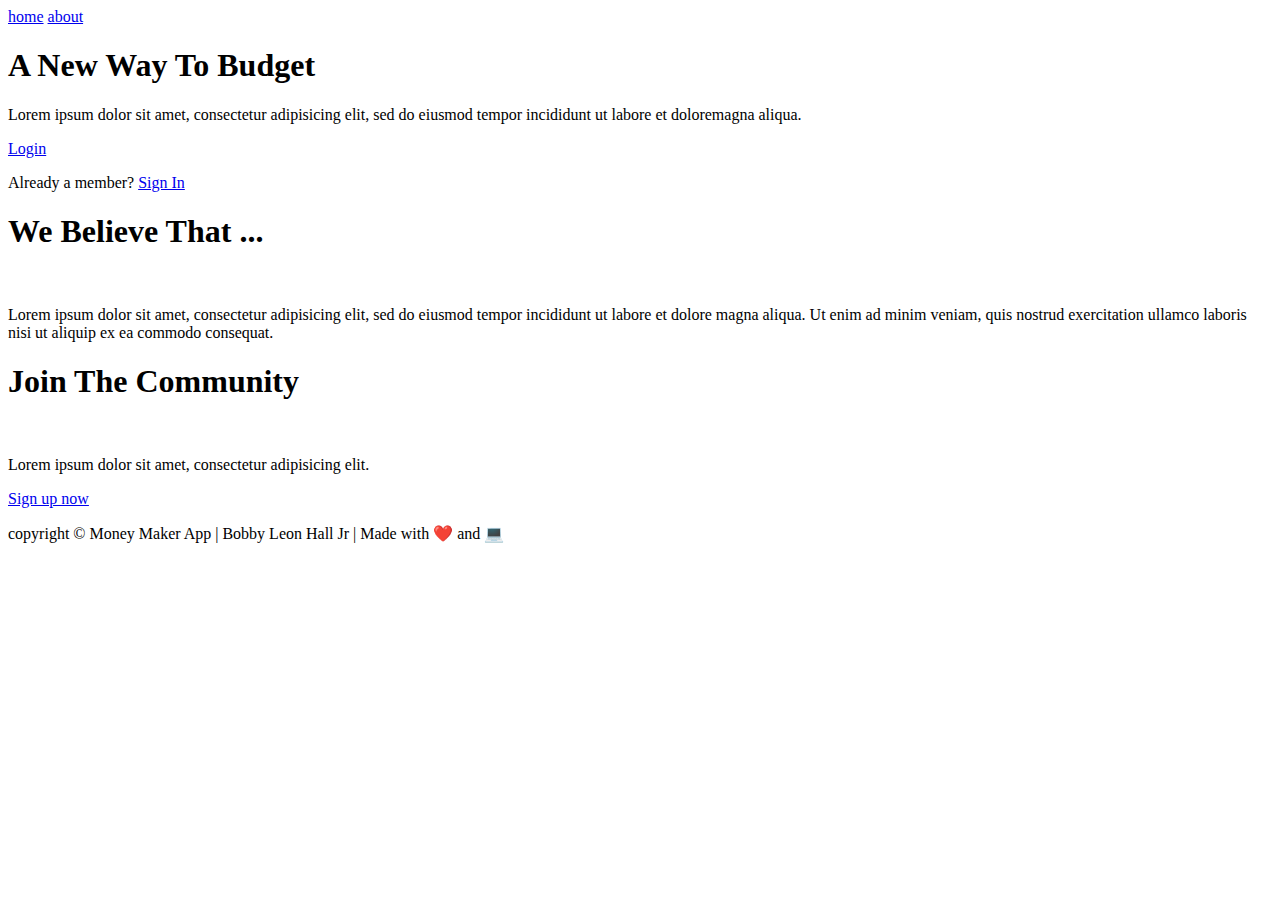
==== index.html @ 4999ef7b "fixed css folder" ====
<!DOCTYPE html>
<html lang="en">

<head>
    <!-- <h1></h1> -->
    <meta charset="UTF-8">
    <meta name="viewport" content="width=device-width, initial-scale=1.0">
    <meta http-equiv="X-UA-Compatible" content="ie=edge">
    <title>Master Your Money</title>

    <link rel="stylesheet" href="css/index.css">
    <link href="https://fonts.googleapis.com/css?family=Raleway&display=swap" rel="stylesheet">
</head>

<body>

    <header id="showcase">

        <nav id="navbar">

            <a href="index.html" class="current">home</a>
            <a href="about.html">about</a>
        </nav>

        <div class="showcase-cta">
            <h1>A New Way To Budget</h1>

            <p>Lorem ipsum dolor sit amet, consectetur adipisicing elit, sed do eiusmod tempor incididunt ut labore et doloremagna
                aliqua.
            </p>
            <div class="btn-container">
                <a href="#" class="button">Login</a>
            </div>
            <p class="sign-up">Already a member?
                <a href="#">Sign In</a>
            </p>

        </div>

    </header>

    <section class="mission-statement">

        <h1>We Believe That ...</h1>
        <br>

        <p>Lorem ipsum dolor sit amet, consectetur adipisicing elit, sed do eiusmod tempor incididunt ut labore et dolore magna
            aliqua. Ut enim ad minim veniam, quis nostrud exercitation ullamco laboris nisi ut aliquip ex ea commodo consequat.
        </p>
    </section>

    <section class="login-cta">

        <h1>Join The Community</h1>
        <br>

        <p>Lorem ipsum dolor sit amet, consectetur adipisicing elit.</p>

        <div class="btn-container">
            <a href="#" class="small-button">Sign up now</a>
        </div>

    </section>

    <footer class="main-footer">
        <p>copyright &copy; Money Maker App | Bobby Leon Hall Jr | Made with ❤️ and 💻</p>
    </footer>



</body>

</html>

</html>
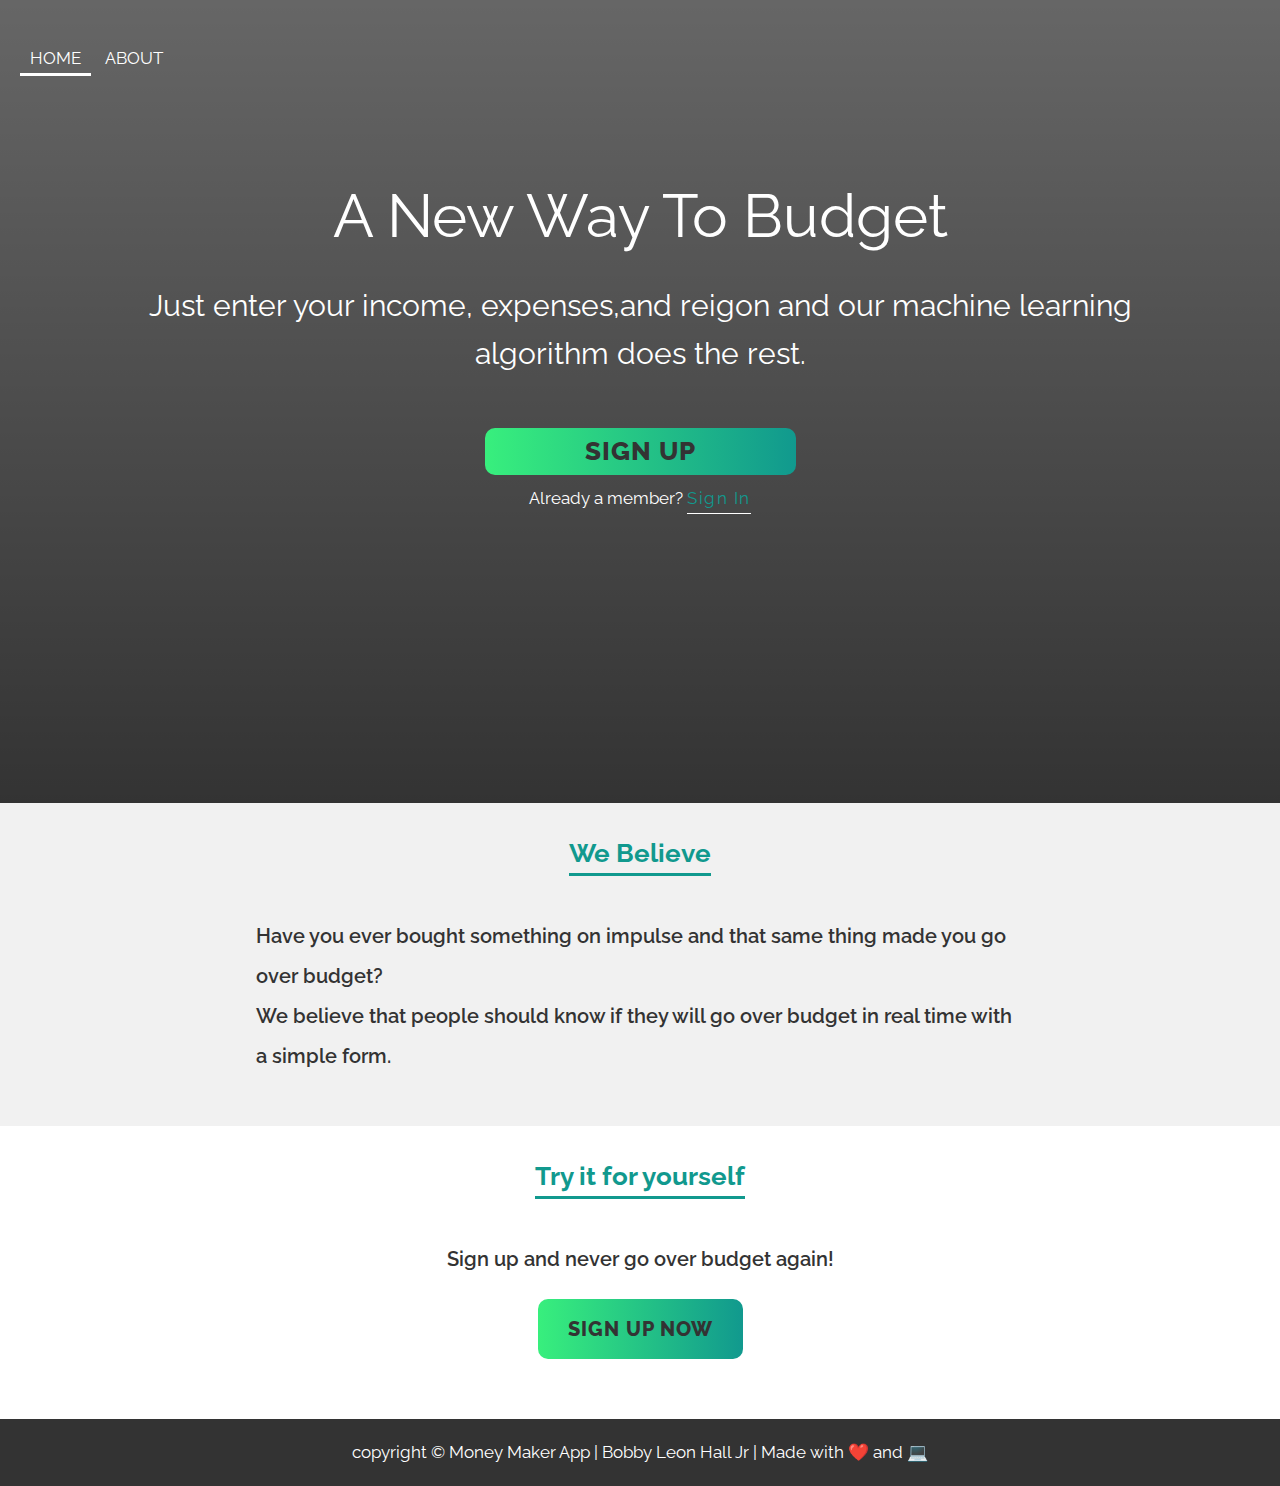
==== commit 020b9f88: "finished copy on website" ====
--- a/index.html
+++ b/index.html
@@ -2,13 +2,12 @@
 <html lang="en">
 
 <head>
-    <!-- <h1></h1> -->
     <meta charset="UTF-8">
     <meta name="viewport" content="width=device-width, initial-scale=1.0">
     <meta http-equiv="X-UA-Compatible" content="ie=edge">
     <title>Master Your Money</title>
 
-    <link rel="stylesheet" href="css/index.css">
+    <link rel="stylesheet" href="CSS/index.css">
     <link href="https://fonts.googleapis.com/css?family=Raleway&display=swap" rel="stylesheet">
 </head>
 
@@ -25,36 +24,35 @@
         <div class="showcase-cta">
             <h1>A New Way To Budget</h1>
 
-            <p>Lorem ipsum dolor sit amet, consectetur adipisicing elit, sed do eiusmod tempor incididunt ut labore et doloremagna
-                aliqua.
+            <p>Just enter your income, expenses,and reigon and our machine learning algorithm does the rest.
             </p>
             <div class="btn-container">
-                <a href="#" class="button">Login</a>
+                <a href="#" class="button">Sign up</a>
             </div>
             <p class="sign-up">Already a member?
                 <a href="#">Sign In</a>
             </p>
-
         </div>
 
     </header>
 
     <section class="mission-statement">
 
-        <h1>We Believe That ...</h1>
+        <h1>We Believe</h1>
         <br>
 
-        <p>Lorem ipsum dolor sit amet, consectetur adipisicing elit, sed do eiusmod tempor incididunt ut labore et dolore magna
-            aliqua. Ut enim ad minim veniam, quis nostrud exercitation ullamco laboris nisi ut aliquip ex ea commodo consequat.
+        <p>Have you ever bought something on impulse and that same thing made you go over budget?</p>
+        <p>
+            We believe that people should know if they will go over budget in real time with a simple form.
         </p>
     </section>
 
     <section class="login-cta">
 
-        <h1>Join The Community</h1>
+        <h1>Try it for yourself</h1>
         <br>
 
-        <p>Lorem ipsum dolor sit amet, consectetur adipisicing elit.</p>
+        <p>Sign up and never go over budget again!</p>
 
         <div class="btn-container">
             <a href="#" class="small-button">Sign up now</a>
--- a/CSS/index.css
+++ b/CSS/index.css
@@ -0,0 +1,489 @@
+/* http://meyerweb.com/eric/tools/css/reset/ 
+   v2.0 | 20110126
+   License: none (public domain)
+*/
+html,
+body,
+div,
+span,
+applet,
+object,
+iframe,
+h1,
+h2,
+h3,
+h4,
+h5,
+h6,
+p,
+blockquote,
+pre,
+a,
+abbr,
+acronym,
+address,
+big,
+cite,
+code,
+del,
+dfn,
+em,
+img,
+ins,
+kbd,
+q,
+s,
+samp,
+small,
+strike,
+strong,
+sub,
+sup,
+tt,
+var,
+b,
+u,
+i,
+center,
+dl,
+dt,
+dd,
+ol,
+ul,
+li,
+fieldset,
+form,
+label,
+legend,
+table,
+caption,
+tbody,
+tfoot,
+thead,
+tr,
+th,
+td,
+article,
+aside,
+canvas,
+details,
+embed,
+figure,
+figcaption,
+footer,
+header,
+hgroup,
+menu,
+nav,
+output,
+ruby,
+section,
+summary,
+time,
+mark,
+audio,
+video {
+  margin: 0;
+  padding: 0;
+  border: 0;
+  font-size: 100%;
+  font: inherit;
+  vertical-align: baseline;
+}
+/* HTML5 display-role reset for older browsers */
+article,
+aside,
+details,
+figcaption,
+figure,
+footer,
+header,
+hgroup,
+menu,
+nav,
+section {
+  display: block;
+}
+body {
+  line-height: 1;
+}
+ol,
+ul {
+  list-style: none;
+}
+blockquote,
+q {
+  quotes: none;
+}
+blockquote:before,
+blockquote:after,
+q:before,
+q:after {
+  content: '';
+  content: none;
+}
+table {
+  border-collapse: collapse;
+  border-spacing: 0;
+}
+body {
+  margin: 0;
+  font-family: 'Raleway', sans-serif;
+  font-size: 17px;
+  color: #333;
+  line-height: 1.6em;
+}
+img {
+  width: 100%;
+}
+#showcase {
+  background-image: linear-gradient(rgba(0, 0, 0, 0.6), rgba(0, 0, 0, 0.8)), url("../images/header.jpg");
+  background-size: cover;
+  background-position: center;
+  height: 67vh;
+  text-align: center;
+  padding: 100px 20px;
+  color: #fff;
+  z-index: -1;
+}
+.showcase-cta {
+  position: relative;
+  display: flex;
+  flex-flow: column nowrap;
+  justify-content: space-between;
+  align-items: center;
+  padding-top: 80px;
+  z-index: 2;
+}
+@media (max-width: 500px) {
+  .showcase-cta {
+    padding-top: 90px;
+  }
+}
+.showcase-cta h1 {
+  font-size: 60px;
+  line-height: 1.2em;
+  padding-bottom: 30px;
+}
+@media (max-width: 700px) {
+  .showcase-cta h1 {
+    font-size: 50px;
+  }
+}
+@media (max-width: 500px) {
+  .showcase-cta h1 {
+    font-size: 40px;
+  }
+}
+.showcase-cta p {
+  font-size: 30px;
+  line-height: 1.6em;
+  max-width: 80%;
+  padding-bottom: 30px;
+}
+@media (max-width: 900px) {
+  .showcase-cta p {
+    font-size: 25px;
+  }
+}
+@media (max-width: 700px) {
+  .showcase-cta p {
+    font-size: 23px;
+  }
+}
+@media (max-width: 500px) {
+  .showcase-cta p {
+    font-size: 20px;
+    max-width: 90%;
+  }
+}
+.showcase-cta .sign-up {
+  font-size: 17px;
+  margin-top: 10px;
+}
+.showcase-cta .sign-up a {
+  font-size: 17px;
+  text-decoration: none;
+  color: #11998e;
+  letter-spacing: 1.5px;
+  border-bottom: 1px solid #fff;
+  padding-bottom: 5px;
+}
+.showcase-cta .sign-up a:hover {
+  color: #fff;
+  border-bottom: 1px solid #11998e;
+}
+#about-showcase {
+  background-image: linear-gradient(rgba(0, 0, 0, 0.6), rgba(0, 0, 0, 0.8)), url("../images/about-header.jpg");
+  background-size: cover;
+  background-position: center;
+  height: 10vh;
+  text-align: center;
+  padding: 100px 20px;
+  color: #fff;
+  z-index: -1;
+}
+#about-showcase .heading-container {
+  display: flex;
+  justify-content: center;
+  text-align: center;
+}
+#about-showcase .heading-container h1 {
+  font-size: 32px;
+  padding-top: 30px;
+  border-bottom: 3px solid #fff;
+  padding-bottom: 10px;
+}
+.btn-container {
+  display: flex;
+  justify-content: center;
+}
+.btn-container .button {
+  font-size: 26px;
+  font-weight: 800;
+  letter-spacing: 1px;
+  text-decoration: none;
+  color: #333;
+  background: #11998e;
+  /* fallback for old browsers */
+  background: linear-gradient(to right, #38ef7d, #11998e);
+  padding: 10px 100px;
+  border-radius: 10px;
+  margin-top: 20px;
+  text-transform: uppercase;
+  transition: 0.3s;
+}
+.btn-container .button.button:hover {
+  color: #11998e;
+  background: #fff;
+}
+.btn-container .small-button {
+  font-size: 20px;
+  font-weight: 800;
+  letter-spacing: 1px;
+  text-decoration: none;
+  color: #333;
+  background: #11998e;
+  /* fallback for old browsers */
+  background: linear-gradient(to right, #38ef7d, #11998e);
+  padding: 10px 30px;
+  border-radius: 10px;
+  margin-top: 20px;
+  text-transform: uppercase;
+  transition: 0.3s;
+}
+.btn-container .small-button:hover {
+  color: #11998e;
+  background: #d3d3d3;
+}
+#navbar {
+  text-transform: uppercase;
+  position: absolute;
+  top: 5%;
+}
+#navbar a {
+  text-decoration: none;
+  color: #fff;
+  padding: 0 10px;
+  list-style: none;
+  margin-bottom: 150px;
+}
+#navbar a:hover {
+  color: #11998e;
+}
+#navbar .current {
+  color: #fff;
+  border-bottom: 3px solid #fff;
+  padding-bottom: 5px;
+}
+#navbar .nav-button {
+  background: linear-gradient(to right, #38ef7d, #11998e);
+  color: #333;
+  padding: 10px 20px;
+  border-radius: 10px;
+  font-size: 18px;
+  letter-spacing: 1px;
+  font-weight: 700;
+  transition: 0.3s;
+}
+#navbar .nav-button:hover {
+  color: #11998e;
+  background: #fff;
+  box-sizing: border-box;
+}
+.main-footer {
+  background: #333;
+  color: #fff;
+  display: flex;
+  justify-content: center;
+  align-items: center;
+  padding: 20px 40px;
+  margin-top: 30px;
+}
+.about-team {
+  display: flex;
+  flex-direction: row;
+  flex-flow: row nowrap;
+  justify-content: space-around;
+  background-color: #f1f1f1;
+  padding: 10px 10px;
+  text-align: center;
+  font-size: 20px;
+}
+@media (max-width: 700px) {
+  .about-team {
+    flex-flow: row wrap;
+  }
+}
+@media (max-width: 500px) {
+  .about-team {
+    flex-direction: column;
+    font-size: 20px;
+    padding: 20px 0;
+  }
+}
+.about-team .team-members {
+  padding: 10px 0;
+  margin: 20px 10px;
+  width: 25%;
+}
+.about-team img {
+  width: 35%;
+  border-radius: 100%;
+  box-shadow: 0 10px 20px rgba(0, 0, 0, 0.19), 0 6px 6px rgba(0, 0, 0, 0.23);
+  margin-top: 20px;
+}
+@media (max-width: 900px) {
+  .about-team img {
+    width: 40%;
+  }
+}
+@media (max-width: 700px) {
+  .about-team img {
+    margin-top: 20px;
+    width: 25%;
+  }
+}
+.about-team .fab {
+  font-size: 22px;
+}
+@media (max-width: 900px) {
+  .about-team .fab {
+    font-size: 28px;
+  }
+}
+.about-team .role {
+  font-size: 16px;
+}
+.mission-statement {
+  display: flex;
+  flex-direction: column;
+  justify-content: center;
+  align-items: center;
+  padding: 30px 0;
+  background: #333;
+  color: #333;
+  font-weight: 600;
+  font-size: 20px;
+  background: #f1f1f1;
+  text-align: left;
+  line-height: 2em;
+  padding-bottom: 50px;
+}
+.mission-statement h1 {
+  font-size: 26px;
+  font-weight: 700;
+  color: #11998e;
+  border-bottom: 3px solid #11998e;
+}
+.mission-statement p {
+  width: 60%;
+}
+@media (max-width: 500px) {
+  .mission-statement p {
+    width: 80%;
+  }
+}
+.login-cta {
+  display: flex;
+  flex-direction: column;
+  justify-content: center;
+  align-items: center;
+  padding: 30px 0;
+  background: #fff;
+  color: #333;
+  font-weight: 600;
+  font-size: 20px;
+  text-align: center;
+  line-height: 2em;
+}
+.login-cta h1 {
+  font-size: 26px;
+  font-weight: 700;
+  color: #11998e;
+  border-bottom: 3px solid #11998e;
+}
+.login-cta p {
+  width: 60%;
+}
+@media (max-width: 500px) {
+  .login-cta p {
+    width: 80%;
+  }
+}
+.content {
+  display: flex;
+  flex-direction: column;
+  justify-content: center;
+  align-items: center;
+  padding: 30px 0;
+  color: #333;
+  font-weight: 600;
+  font-size: 20px;
+  background: #f1f1f1;
+  text-align: left;
+  line-height: 2em;
+  padding-bottom: 50px;
+}
+.content h1 {
+  font-size: 26px;
+  font-weight: 700;
+  color: #11998e;
+  border-bottom: 3px solid #11998e;
+}
+.content p {
+  width: 60%;
+}
+@media (max-width: 500px) {
+  .content p {
+    width: 80%;
+  }
+}
+.content-alt {
+  display: flex;
+  flex-direction: column;
+  justify-content: center;
+  align-items: center;
+  padding: 30px 0;
+  color: #333;
+  font-weight: 600;
+  font-size: 20px;
+  background: #fff;
+  text-align: left;
+  line-height: 2em;
+  padding-bottom: 50px;
+}
+.content-alt h1 {
+  font-size: 26px;
+  font-weight: 700;
+  color: #11998e;
+  border-bottom: 3px solid #11998e;
+}
+.content-alt p {
+  width: 60%;
+}
+@media (max-width: 500px) {
+  .content-alt p {
+    width: 80%;
+  }
+}
